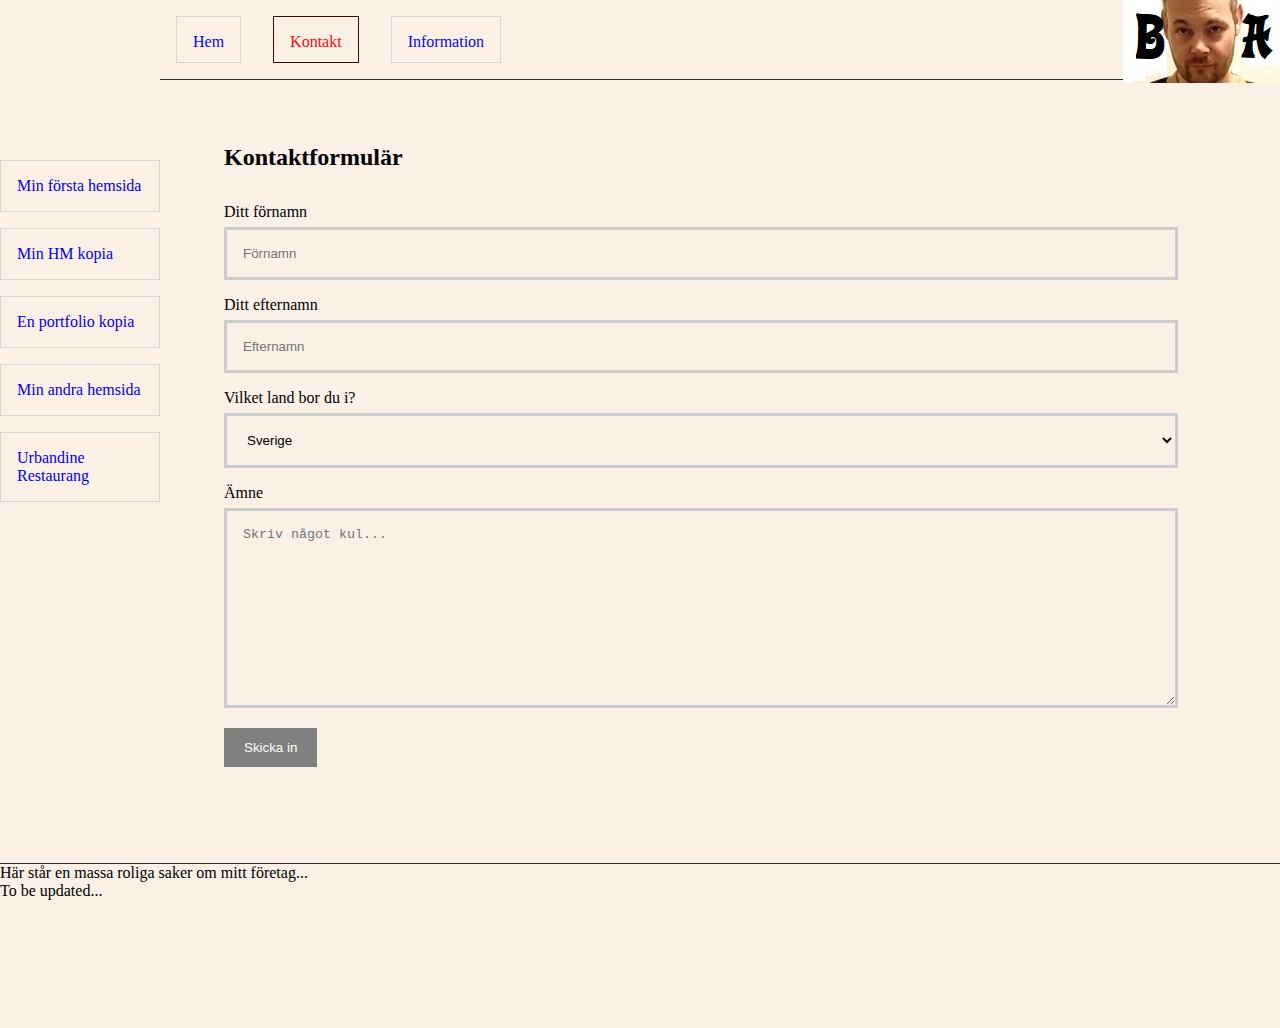
==== contact.html @ 42349d00 "Add files via upload" ====
<!DOCTYPE html>
<html lang="en">

<head>
    <meta charset="UTF-8">
    <meta http-equiv="X-UA-Compatible" content="IE=edge">
    <meta name="viewport" content="width=device-width, initial-scale=1.0">
    <link rel="stylesheet" href="css/style.css">
    <title>BA Kontakt</title>
    <link rel="shortcut icon" href="img/bennytitle.jpg">
</head>

<body>

    <div class="wrapper">

        <nav>
            <a href="index.html">Hem</a>
            <a class="changenav" href="contact.html">Kontakt</a>
            <a href="information.html">Information</a>
        </nav>

        <aside>
            <a href="projekt-1st.html">Min första hemsida</a>
            <a href="projekt-hm.html">Min HM kopia</a>
            <a href="projekt-portfolio.html">En portfolio kopia</a>
            <a href="projekt-2nd.html">Min andra hemsida</a>
            <a href="projekt-urban.html">Urbandine Restaurang</a>
        </aside>

        <header>
            <img src="img/bennyheader.jpg" alt="bennys">

        </header>

        <div class="containercontact">
            <h2>Kontaktformulär</h2>

            <form action="/action_page.php">
                <label for="fname">Ditt förnamn</label>
                <input type="text" id="fname" name="firstname" placeholder="Förnamn">
                <label for="lname">Ditt efternamn</label>
                <input type="text" id="lname" name="lastname" placeholder="Efternamn">
                <label for="country">Vilket land bor du i?</label>
                <select id="country" name="country">
                    <option value="Sverige">Sverige</option>
                    <option value="Danmark">Danmark</option>
                    <option value="Norge">Norge</option>
                    <option value="Finland">Finland</option>
                    <option value="Skåne">Skåne</option>
                </select>
                <label for="subject">Ämne</label>
                <textarea id="subject" name="subject" placeholder="Skriv något kul..." style="height:200px"></textarea>

                <input type="submit" value="Skicka in">
            </form>
        </div>

        <footer>
            <p> Här står en massa roliga saker om mitt företag...</p>
            <p>To be updated...</p>
        </footer>

    </div>

</body>

</html>
---- css/style.css ----
*{
    margin: 0;
    padding: 0;
    border: 0;
    outline: 0;
    box-sizing: border-box;
  }

  .wrapper{
    display: grid;
    grid-template-rows: 5rem auto 10rem;
    grid-template-columns: 10rem auto auto auto;
  }

  nav{
    display: flex;
    grid-row: 1/2;
    grid-column: 2/6;
    position: sticky;
    top : 0;
    opacity: 97%;
    background-color: linen;
    border-bottom: 1px solid rgb(44, 44, 44);
    background-color: linen;
  
  }

  nav a{
    text-decoration: none;
    margin: 1rem;
    padding: 1rem;
    border: solid 1px lightgrey;
  }

  nav a:hover{
    border: solid 1px red;
  }

  nav a:visited{
    color: rgb(44, 44, 44);
  }


  aside{
    display: flex;
    flex-direction: column;
    position: sticky;
    top: 0;
    grid-row: 2/4;
    grid-column: 1/2;
    background-color: linen;
    margin-top: 5rem;
  }

  aside a{
    text-decoration: none;
    padding: 1rem;
    margin-bottom: 1rem;
    border: solid 1px lightgrey;
  }

  aside a:hover{
    border: solid 1px red;
  }
  
  aside a:visited{
    color: rgb(44, 44, 44);
  }

  .changenav{
    color: red;
    border: solid 1px rgb(51, 0, 0);
  }

  header{
    position: fixed;
    right: 0;
  }

  .containerindex{
    display: flex;
    text-align: center;
    grid-row: 2/4;
    grid-column: 2/6;
    flex-wrap: wrap;
    margin: 2rem;
    gap: 2rem;
    justify-content: space-around;
  }

 .containerindex img{
    padding: 1rem;
    /* width: auto;
    max-width: 30rem; */
    border: solid 2px grey;
 }

  .containercontact {
    grid-row: 2/4;
    grid-column: 2/3;
    border-radius: 5px;
    /* background-color: rgb(230, 223, 215); */
    padding: 2rem;
    margin: 2rem;
  }

  .containercontact h2{
    margin-bottom: 2rem;
  }


  .containerproject{
    display: flex;
    flex-wrap: wrap;
    text-align: center;
    margin-right: 3rem;
    grid-row: 2/3;
    grid-column: 2/6;
    gap: 2rem;
    justify-content: center;
    /* border: solid 4px red; */
  }

  .containerproject .featurepics{
    padding: 1rem;
    width: auto;
    max-width: 40rem;
    /* border: solid 2px grey; */
    margin: 2rem;
    /* margin-right: 50vh;
    margin-left: 50vh; */
  }

  .containerproject .piclist{
    width: auto;
    max-width: 20rem;
    /* border: solid 2px grey; */
    padding: 1rem;
    border: solid 2px grey;
  }

 footer{
    margin-top: 10rem;
    position: sticky;
    bottom: 0;
    grid-row: 4/5;
    grid-column: 1/6;
    border-top: solid 1px rgb(44, 44, 44);
    background-color: linen;
  }

  video{
    padding: 2rem;
    border: solid 3px grey;
  }

  .pilar{
    margin-top: 2rem;
  }

  .maininfo{
    grid-row: 2/3;
    grid-row: 2/3 ;
    margin: 2rem;
    /* border: solid 4px red; */
  }

  .maininfo img{
    width: auto;
    max-width: 25rem;
    border: solid 2px grey;
    padding: 1rem;
  }

  .bennyinfo{
    grid-row: 2/3;
    grid-column: 3/4;
    align-self: center;
    /* border: green solid 4px; */
    /* float: right; */
    /* font-size: 1rem; */
  }

  input[type=text], select, textarea {
    width: 100%;
    padding: 1rem;
    border: 3px solid #ccc;
    /* border-radius: 4px; */
    box-sizing: border-box;
    margin-top: 6px;
    margin-bottom: 16px;
  }

  input[type=submit] {
    background-color: grey;
    color: white;
    padding: 12px 20px;
    border: none;
    /* border-radius: 4px; */
    /* cursor: grabbing; */
  }

  input[type=submit]:hover {
    background-color: red;
  }

.wrapper::after {
  content: "";
  clear: both;
  display: table;
}

/*Phones*/
@media only screen and (max-width: 480px) {
  .wrapper{display: grid;
    grid-template-rows: 5rem auto 10rem;
    grid-template-columns: 10rem auto  auto auto;
  }
  /* * {background: yellow;} */
  /* div {background: pink;} */
  aside{ display: none;}
  nav{grid-row: 1/2; grid-column: 1/6 ;}
  .containerindex{grid-row: 2/4; grid-column: 1/6; justify-content: left;}
  .containerindex img{width: auto; max-width: 10rem; }
  /* nav a{margin: 1;} */
  nav a:nth-last-child(1){margin-left: 0;}
  footer{
    margin-top: 10rem;
    position: sticky;
    bottom: 0;
    grid-row: 4/5;
    grid-column: 1/6;
    border-top: solid 1px rgb(44, 44, 44);
    background-color: linen;
  }
  .bennyinfo{grid-row: 3/4; grid-column: 3/4;}
  .maininfo img{width: auto; max-width: 20rem;}
  .containercontact{grid-row: 2/4; grid-column: 1/3;}
  .containerproject{grid-row: 2/4; grid-column: 1/6;}
  .containerproject .featurepics{padding: 1rem; width: auto; max-width: 20rem; border: solid 2px grey; margin: 2rem;}
}



/*Tablets:*/

@media only screen and (min-width: 481px) {
  .wrapper{display: grid;
    grid-template-rows: 5rem auto 5rem;
    grid-template-columns: 10rem auto  auto auto;
  }  .containerindex img{width: auto; max-width: 20rem;}
  aside{display: none;}
  .containerindex{grid-row: 2/4; grid-column: 1/6; }
  nav{grid-row: 1/2; grid-column:1/6 ;}
  nav a:nth-last-child(1){margin-left: 1rem;}
  .bennyinfo{ grid-row: 3/4; grid-column: 3/4;}
  footer{
    margin-top: 10rem;
    position: sticky;
    bottom: 0;
    grid-row: 4/5;
    grid-column: 1/6;
    border-top: solid 1px rgb(44, 44, 44);
    background-color: linen;
  }
  .containercontact{grid-row: 2/4; grid-column: 1/3;}
  .containerproject{grid-row: 2/4; grid-column: 1/6;}
  .containerproject .featurepics{padding: 1rem; width: auto; max-width: 30rem; border: solid 2px grey; margin: 2rem;}
  *{background-color: orange;}
}


/*Desktops:*/
@media only screen and (min-width: 768px) {
  .wrapper{display: grid;
    grid-template-rows: 5rem auto 5rem;
    grid-template-columns: 10rem auto  auto auto;
  }
  .containerindex img{width: auto; max-width: 30rem;}
  aside{
    display: flex;
    flex-direction: column;
    position: sticky;
    top: 0;
    grid-row: 2/4;
    grid-column: 1/2;
    background-color: linen;
  }
  .containerindex{grid-row: 2/4; grid-column: 2/6;}
  .containercontact{grid-row: 2/4; grid-column: 2/3;}
  .containerproject{grid-row: 2/4; grid-column: 2/6;}
  nav{grid-row: 1/2; grid-column:2/6 ;}
  nav a{margin: 0;}
  nav a:nth-last-child(1){margin-left: 1rem;}
  nav a{text-decoration: none; margin: 1rem; padding: 1rem;}
  footer{
    position: sticky;
    bottom: 0;
    grid-row: 4/5;
    grid-column: 1/6;
    border-top: solid 1px rgb(44, 44, 44);
    background-color: linen;
  }
  .bennyinfo{grid-row: 2/3; grid-column: 3/4;}
    .containerproject .featurepics{padding: 1rem; width: auto; max-width: 40rem; border: solid 2px grey; margin: 2rem;}
    *{background-color: linen;}

}
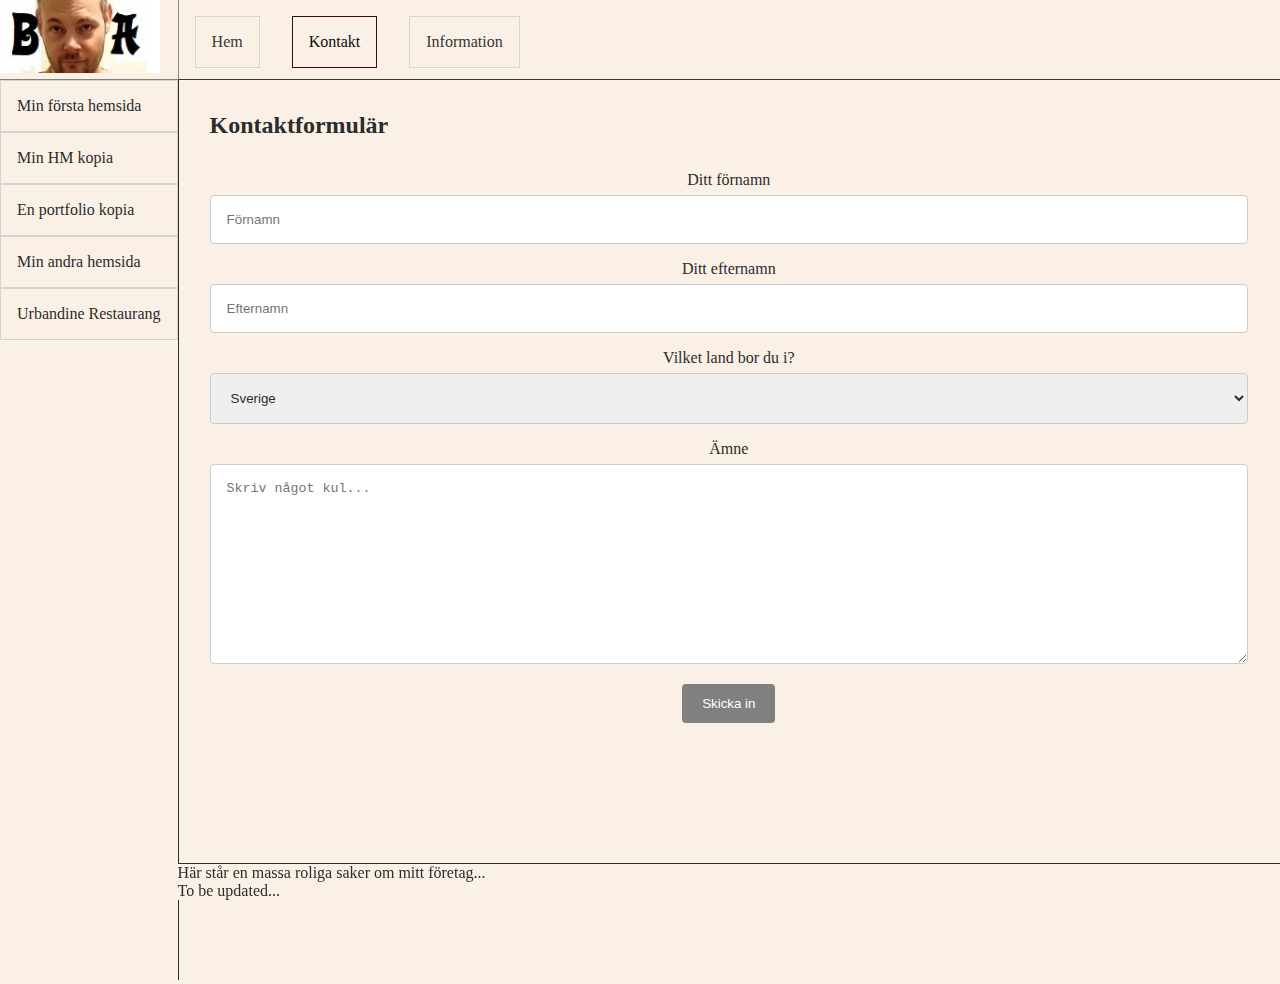
==== commit 422fc169: "Add files via upload" ====
--- a/contact.html
+++ b/contact.html
@@ -14,11 +14,22 @@
 
     <div class="wrapper">
 
-        <nav>
+        <nav class="navbar">
             <a href="index.html">Hem</a>
             <a class="changenav" href="contact.html">Kontakt</a>
             <a href="information.html">Information</a>
         </nav>
+
+        <div class="dropdown">
+            <button class="dropbtn">Mina projekt:</button>
+            <div class="dropdown-content">
+                <a href="projekt-1st.html">Min första hemsida</a>
+                <a href="projekt-hm.html">Min HM kopia</a>
+                <a href="projekt-portfolio.html">En portfolio kopia</a>
+                <a href="projekt-2nd.html">Min andra hemsida</a>
+                <a href="projekt-urban.html">Urbandine Restaurang</a>
+            </div>
+        </div>
 
         <aside>
             <a href="projekt-1st.html">Min första hemsida</a>
@@ -29,13 +40,11 @@
         </aside>
 
         <header>
-            <img src="img/bennyheader.jpg" alt="bennys">
-
+            <a href="img/bennyheader.jpg"><img src="img/bennyheader.jpg" alt="bennys"></a>
         </header>
 
-        <div class="containercontact">
+        <div class="containerindex">
             <h2>Kontaktformulär</h2>
-
             <form action="/action_page.php">
                 <label for="fname">Ditt förnamn</label>
                 <input type="text" id="fname" name="firstname" placeholder="Förnamn">
@@ -51,7 +60,6 @@
                 </select>
                 <label for="subject">Ämne</label>
                 <textarea id="subject" name="subject" placeholder="Skriv något kul..." style="height:200px"></textarea>
-
                 <input type="submit" value="Skicka in">
             </form>
         </div>
--- a/css/style.css
+++ b/css/style.css
@@ -1,308 +1,243 @@
-  *{
-    margin: 0;
-    padding: 0;
-    border: 0;
-    outline: 0;
-    box-sizing: border-box;
+*{
+  margin: 0;
+  padding: 0;
+  border: 0;
+  outline: 0;
+  color: rgb(44, 44, 44);
+}
+
+body{
+  background-color: linen;
+  height: 100vh;
+}
+
+.wrapper{
+  display: grid;
+  min-height: 100%;
+  grid-template-rows: auto auto auto auto auto;
+  grid-template-columns: 100%
+}
+
+nav{
+  display: flex;
+  flex-wrap: wrap;
+  grid-row: 1/2;
+  grid-column: 1/2; 
+  position: sticky;
+  top : 0;
+  opacity: 95%;
+  background-color: linen;
+  border-bottom: 1px solid rgb(44, 44, 44);    
+}
+  
+nav a{
+  text-decoration: none;
+  margin: 1rem;
+  padding: 1rem;
+  border: solid 1px lightgrey;
+}
+    
+nav a:hover{
+  border: solid 1px red;
+}
+  
+aside{
+  display: none;
+}
+
+aside a{
+  text-decoration: none;
+  padding: 1rem;
+  border: solid 1px lightgrey;
+}
+
+aside a:hover{
+  border: solid 1px red;
+}
+
+.dropbtn{
+  background-color:linen;
+  padding: 16px;
+  font-size: 16px;
+  cursor: pointer;
+  border: solid 1px grey;
+  border-top: none;
+}
+.dropdown {
+  grid-template-rows: 2/3;
+  grid-template-columns: 1/2;
+  display: inline-block;
+}
+.dropdown-content {
+  display: none;
+  position: absolute;
+  background-color: linen;
+  min-width: 160px;
+  box-shadow: 0px 8px 16px 0px rgba(0,0,0,0.2);
+  z-index: 1;
+}
+.dropdown-content a {
+  color: black;
+  padding: 12px 16px;
+  text-decoration: none;
+  display: block;
+}
+.dropdown-content a:hover {
+  background-color: linen;
+  border: solid 1px red;
+}
+.dropdown:hover .dropdown-content {
+  display: block;
+}
+.dropdown:hover .dropbtn {
+  border: solid 1px red;
+}
+.changenav{
+  color: black;
+  border: solid 1px rgb(51, 0, 0);
+}
+
+header{
+  position: fixed;
+  right: 0;  
+}
+
+.containerindex{
+  display: flex;
+  text-align: center;
+  grid-row: 3/5;
+  grid-column: 1/2;
+  flex-wrap: wrap;
+  margin: 2rem;
+  gap: 2rem;
+}
+  
+.containerindex img{
+  padding: 1rem;
+  width: auto;
+  max-width: 30rem;
+  border: solid 2px grey;
+}
+
+.containerproject{
+  display: flex;
+  flex-wrap: wrap;
+  text-align: center;
+  grid-row: 3/5;
+  grid-column: 1/2;
+  gap: 2rem;
+  justify-content: space-around;
+}
+  
+.containerproject .featurepics{
+  border: solid 2px grey;
+  padding: 1rem;
+  width: auto;
+  max-width: 20rem;
+}
+
+.containerproject .piclist{
+  border: solid 2px grey;
+  padding: 1rem;
+  width: auto;
+  max-width: 15rem;
+}
+
+video{
+  border: solid 2px grey;
+  padding: 1rem; 
+}
+
+footer{
+  position: sticky;
+  bottom: 0;
+  grid-row: 5/6;
+  grid-column: 1/2;
+  border-top: solid 1px rgb(44, 44, 44);
+  background-color: linen;
+  margin-top: 12rem;
   }
 
-  .wrapper{
-    display: grid;
-    grid-template-rows: 5rem auto 10rem;
-    grid-template-columns: 10rem auto auto auto;
-  }
-
-  nav{
-    display: flex;
-    grid-row: 1/2;
-    grid-column: 2/6;
-    position: sticky;
-    top : 0;
-    opacity: 97%;
-    background-color: linen;
-    border-bottom: 1px solid rgb(44, 44, 44);
-    background-color: linen;
-  
-  }
-
-  nav a{
-    text-decoration: none;
-    margin: 1rem;
-    padding: 1rem;
-    border: solid 1px lightgrey;
-  }
-
-  nav a:hover{
-    border: solid 1px red;
-  }
-
-  nav a:visited{
-    color: rgb(44, 44, 44);
-  }
-
-
-  aside{
-    display: flex;
-    flex-direction: column;
-    position: sticky;
-    top: 0;
-    grid-row: 2/4;
-    grid-column: 1/2;
-    background-color: linen;
-    margin-top: 5rem;
-  }
-
-  aside a{
-    text-decoration: none;
-    padding: 1rem;
-    margin-bottom: 1rem;
-    border: solid 1px lightgrey;
-  }
-
-  aside a:hover{
-    border: solid 1px red;
-  }
-  
-  aside a:visited{
-    color: rgb(44, 44, 44);
-  }
-
-  .changenav{
-    color: red;
-    border: solid 1px rgb(51, 0, 0);
-  }
-
-  header{
-    position: fixed;
-    right: 0;
-  }
-
-  .containerindex{
-    display: flex;
-    text-align: center;
-    grid-row: 2/4;
-    grid-column: 2/6;
-    flex-wrap: wrap;
-    margin: 2rem;
-    gap: 2rem;
-    justify-content: space-around;
-  }
-
- .containerindex img{
-    padding: 1rem;
-    /* width: auto;
-    max-width: 30rem; */
-    border: solid 2px grey;
- }
-
-  .containercontact {
-    grid-row: 2/4;
-    grid-column: 2/3;
-    border-radius: 5px;
-    /* background-color: rgb(230, 223, 215); */
-    padding: 2rem;
-    margin: 2rem;
-  }
-
-  .containercontact h2{
-    margin-bottom: 2rem;
-  }
-
-
-  .containerproject{
-    display: flex;
-    flex-wrap: wrap;
-    text-align: center;
-    margin-right: 3rem;
-    grid-row: 2/3;
-    grid-column: 2/6;
-    gap: 2rem;
-    justify-content: center;
-    /* border: solid 4px red; */
-  }
-
-  .containerproject .featurepics{
-    padding: 1rem;
-    width: auto;
-    max-width: 40rem;
-    /* border: solid 2px grey; */
-    margin: 2rem;
-    /* margin-right: 50vh;
-    margin-left: 50vh; */
-  }
-
-  .containerproject .piclist{
-    width: auto;
-    max-width: 20rem;
-    /* border: solid 2px grey; */
-    padding: 1rem;
-    border: solid 2px grey;
-  }
-
- footer{
-    margin-top: 10rem;
-    position: sticky;
-    bottom: 0;
-    grid-row: 4/5;
-    grid-column: 1/6;
-    border-top: solid 1px rgb(44, 44, 44);
-    background-color: linen;
-  }
-
-  video{
-    padding: 2rem;
-    border: solid 3px grey;
-  }
-
-  .pilar{
-    margin-top: 2rem;
-  }
-
-  .maininfo{
-    grid-row: 2/3;
-    grid-row: 2/3 ;
-    margin: 2rem;
-    /* border: solid 4px red; */
-  }
-
-  .maininfo img{
-    width: auto;
-    max-width: 25rem;
-    border: solid 2px grey;
-    padding: 1rem;
-  }
-
-  .bennyinfo{
-    grid-row: 2/3;
-    grid-column: 3/4;
-    align-self: center;
-    /* border: green solid 4px; */
-    /* float: right; */
-    /* font-size: 1rem; */
-  }
-
-  input[type=text], select, textarea {
-    width: 100%;
-    padding: 1rem;
-    border: 3px solid #ccc;
-    /* border-radius: 4px; */
-    box-sizing: border-box;
-    margin-top: 6px;
-    margin-bottom: 16px;
-  }
-
-  input[type=submit] {
-    background-color: grey;
-    color: white;
-    padding: 12px 20px;
-    border: none;
-    /* border-radius: 4px; */
-    /* cursor: grabbing; */
-  }
-
-  input[type=submit]:hover {
-    background-color: red;
-  }
-
-.wrapper::after {
-  content: "";
-  clear: both;
-  display: table;
-}
-
-/*Phones*/
-@media only screen and (max-width: 480px) {
-  .wrapper{display: grid;
-    grid-template-rows: 5rem auto 10rem;
-    grid-template-columns: 10rem auto  auto auto;
-  }
-  /* * {background: yellow;} */
-  /* div {background: pink;} */
-  aside{ display: none;}
-  nav{grid-row: 1/2; grid-column: 1/6 ;}
-  .containerindex{grid-row: 2/4; grid-column: 1/6; justify-content: left;}
-  .containerindex img{width: auto; max-width: 10rem; }
-  /* nav a{margin: 1;} */
-  nav a:nth-last-child(1){margin-left: 0;}
-  footer{
-    margin-top: 10rem;
-    position: sticky;
-    bottom: 0;
-    grid-row: 4/5;
-    grid-column: 1/6;
-    border-top: solid 1px rgb(44, 44, 44);
-    background-color: linen;
-  }
-  .bennyinfo{grid-row: 3/4; grid-column: 3/4;}
-  .maininfo img{width: auto; max-width: 20rem;}
-  .containercontact{grid-row: 2/4; grid-column: 1/3;}
-  .containerproject{grid-row: 2/4; grid-column: 1/6;}
-  .containerproject .featurepics{padding: 1rem; width: auto; max-width: 20rem; border: solid 2px grey; margin: 2rem;}
-}
-
-
-
-/*Tablets:*/
-
-@media only screen and (min-width: 481px) {
-  .wrapper{display: grid;
-    grid-template-rows: 5rem auto 5rem;
-    grid-template-columns: 10rem auto  auto auto;
-  }  .containerindex img{width: auto; max-width: 20rem;}
-  aside{display: none;}
-  .containerindex{grid-row: 2/4; grid-column: 1/6; }
-  nav{grid-row: 1/2; grid-column:1/6 ;}
-  nav a:nth-last-child(1){margin-left: 1rem;}
-  .bennyinfo{ grid-row: 3/4; grid-column: 3/4;}
-  footer{
-    margin-top: 10rem;
-    position: sticky;
-    bottom: 0;
-    grid-row: 4/5;
-    grid-column: 1/6;
-    border-top: solid 1px rgb(44, 44, 44);
-    background-color: linen;
-  }
-  .containercontact{grid-row: 2/4; grid-column: 1/3;}
-  .containerproject{grid-row: 2/4; grid-column: 1/6;}
-  .containerproject .featurepics{padding: 1rem; width: auto; max-width: 30rem; border: solid 2px grey; margin: 2rem;}
-  *{background-color: orange;}
-}
-
-
-/*Desktops:*/
-@media only screen and (min-width: 768px) {
-  .wrapper{display: grid;
-    grid-template-rows: 5rem auto 5rem;
-    grid-template-columns: 10rem auto  auto auto;
-  }
-  .containerindex img{width: auto; max-width: 30rem;}
-  aside{
-    display: flex;
-    flex-direction: column;
-    position: sticky;
-    top: 0;
-    grid-row: 2/4;
-    grid-column: 1/2;
-    background-color: linen;
-  }
+.pilar{
+  margin-top: 2rem;
+}
+
+.maininfo{
+  grid-row: 3/4;
+  grid-column: 1/2;
+  flex-wrap: wrap;
+  margin: 2rem;
+  gap: 2rem;
+}
+
+.maininfo img{
+  max-width: 20rem;
+}
+
+.bennyinfo{
+  grid-row: 4/5;
+  grid-column: 1/2;
+  align-self: center;
+}
+
+.bennyinfo li{
+  font-size: larger;
+}
+
+input[type=text], select, textarea {
+  width: 100%;
+  padding: 1rem;
+  border: 1px solid #ccc;
+  border-radius: 4px;
+  box-sizing: border-box;
+  margin-top: 6px;
+  margin-bottom: 16px;
+}
+  
+input[type=submit] {
+  background-color: grey;
+  color: white;
+  padding: 12px 20px;
+  border: none;
+  border-radius: 4px;
+  cursor: pointer;
+}
+
+input[type=submit]:hover {
+  background-color: red;
+}
+  
+@media screen and (min-width:480px){
+  .containerproject .featurepics{width: auto; max-width: 25rem;}
+  .containerproject .piclist{width: auto; max-width: 20rem;}
+}
+
+
+@media (min-width: 768px){
+  .dropdown{display: none;}
+  div{background-color: linen ;}
+  .wrapper{display: grid; grid-template-rows: 5rem auto auto auto; grid-template-columns: 11.1rem auto auto auto;}
+  nav{grid-row: 1/2; grid-column: 2/6; border-left: solid 1px grey;}
   .containerindex{grid-row: 2/4; grid-column: 2/6;}
-  .containercontact{grid-row: 2/4; grid-column: 2/3;}
-  .containerproject{grid-row: 2/4; grid-column: 2/6;}
-  nav{grid-row: 1/2; grid-column:2/6 ;}
-  nav a{margin: 0;}
-  nav a:nth-last-child(1){margin-left: 1rem;}
-  nav a{text-decoration: none; margin: 1rem; padding: 1rem;}
-  footer{
-    position: sticky;
-    bottom: 0;
-    grid-row: 4/5;
-    grid-column: 1/6;
-    border-top: solid 1px rgb(44, 44, 44);
-    background-color: linen;
-  }
-  .bennyinfo{grid-row: 2/3; grid-column: 3/4;}
-    .containerproject .featurepics{padding: 1rem; width: auto; max-width: 40rem; border: solid 2px grey; margin: 2rem;}
-    *{background-color: linen;}
-
+  .indexinfo{max-width: 20rem;}
+  .containerindex img{max-width: 20rem; max-height: 20rem;}
+  .containerproject{grid-row: 2/3; grid-column: 2/6;}
+  .containerproject .featurepics{max-width: 40rem;}
+  .containerproject .piclist{max-width: 30rem;}
+  .containerproject section{width: 60vh;}
+  footer{grid-row: 4/5; grid-column: 2/6;}
+  .maininfo{text-align: center; grid-row: 2/4; grid-column: 2/3;;}
+  .maininfo img{width: auto;  max-width: 25rem;}
+  .bennyinfo{grid-row: 2/3; grid-column: 3/4; margin-top: 30vh;}
+  header{ position: sticky; top: 0; border-bottom: solid 1px grey ;}
+  header img{width: 10rem;}
+  aside{display: flex; flex-direction: column; position: fixed; top: 0; grid-row: 2/4;  grid-column: 1/2; border-right: solid 1px rgb(44, 44, 44); background-color: linen; height: 100vh; margin-top: 5rem;}
+  .featurebreak{flex-basis: 100%;}
+}
+
+@media (min-width: 1220px){ 
+  .indexinfo{max-width: 30rem;}
+  .containerindex img{max-width: 26rem; max-height: 30rem;}
+  .containerproject .featurepics{max-width: 50rem; }
+  .maininfo img{width: auto;  max-width: 30rem;}
 }